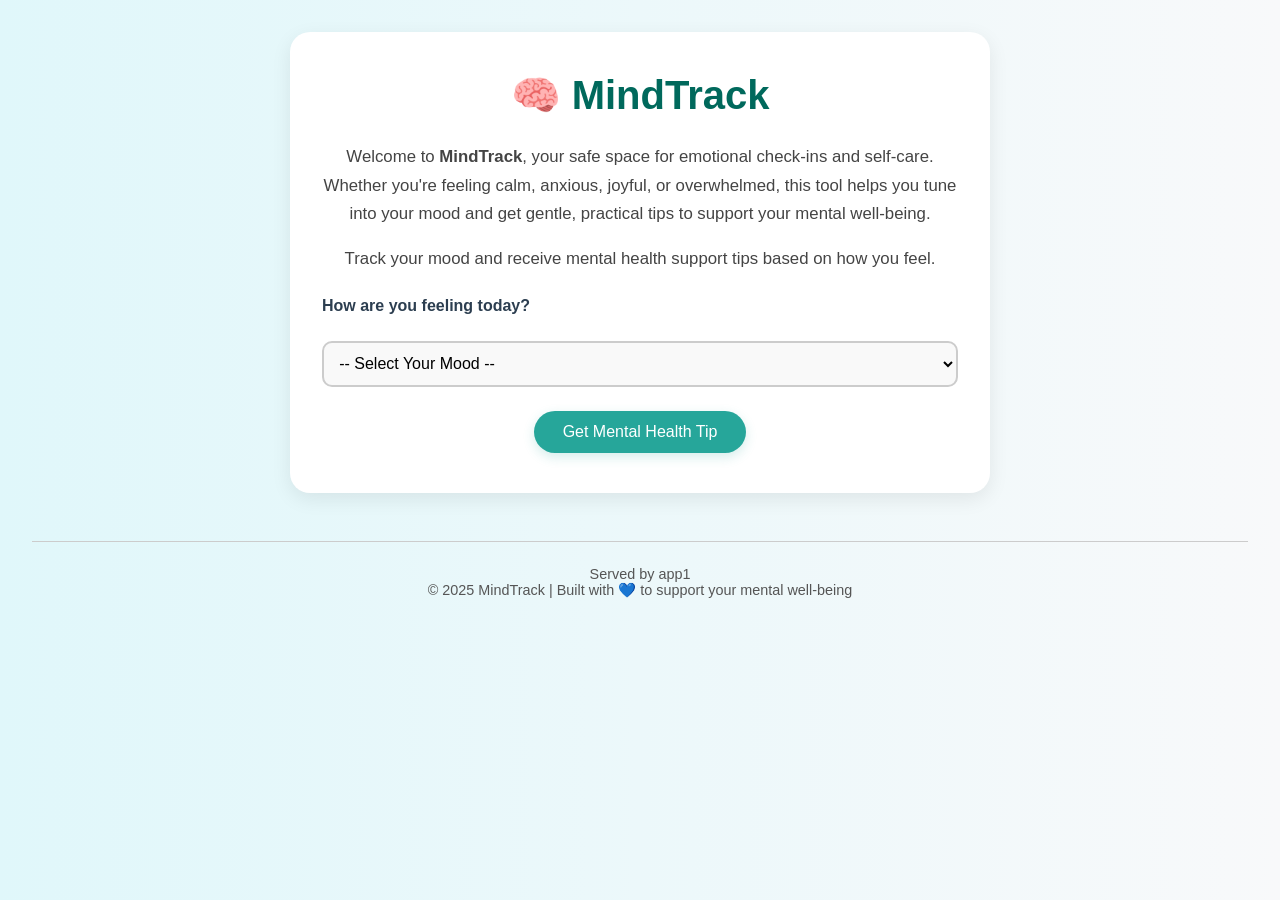
==== index.html @ 3c3019ff "mind track" ====
<!DOCTYPE html>
<html lang="en">
<head>
  <meta charset="UTF-8" />
  <meta name="viewport" content="width=device-width, initial-scale=1.0"/>
  <title>MindTrack – Mood Tracker & Mental Health Tips</title>
  <link rel="stylesheet" href="styles/style.css" />
</head>
<body>
  <main>
    <h1>🧠 MindTrack</h1>
    
    <!-- Welcome Paragraph -->
    <p>
      Welcome to <strong>MindTrack</strong>, your safe space for emotional check-ins and self-care.
      Whether you're feeling calm, anxious, joyful, or overwhelmed, this tool helps you tune into your mood
      and get gentle, practical tips to support your mental well-being.
    </p>


    <!-- Short Description -->
    <p>Track your mood and receive mental health support tips based on how you feel.</p>

    <!-- Mood Selection Section -->
    <section id="mood-section">
      <label for="mood-select">How are you feeling today?</label><br />
      <select id="mood-select">
        <option value="">-- Select Your Mood --</option>
        <option value="happy">😊 Happy</option>
        <option value="sad">😢 Sad</option>
        <option value="anxious">😰 Anxious</option>
        <option value="angry">😡 Angry</option>
        <option value="tired">😴 Tired</option>
      </select>
      <br />
      <button id="get-tip-btn">Get Mental Health Tip</button>
    </section>

    <!-- Response Section -->
    <section id="tip-section" style="display: none;">
      <h2>Your Tip 💡</h2>
      <p id="tip-text">Select a mood to receive a helpful tip.</p>

      <!-- Motivational Quote Section -->
<section id="quote-section" style="display: none; margin-top: 2rem; padding: 1rem; background-color: #f0f8ff; border-left: 6px solid #2196f3; border-radius: 10px;">
  <h2>Motivational Quote 💬</h2>
  <div id="quote-text">Loading quote...</div>
  <button id="new-quote-btn" style="margin-top: 1rem; padding: 0.5rem 1rem; background-color: #2196f3; color: white; border: none; border-radius: 8px; cursor: pointer;">New Quote</button>
</section>

<!-- Affirmation Section -->
<section id="affirmation-section" style="display: none; margin-top: 2rem; padding: 1rem; background-color: #fffbe6; border-left: 6px solid #ff9800; border-radius: 10px;">
  <h2>🌟 Daily Affirmation</h2>
  <p id="affirmation-text">Click the button to get your affirmation!</p>
  <button id="get-affirmation-btn" style="margin-top: 1rem; padding: 0.5rem 1rem; background-color: #ff9800; color: white; border: none; border-radius: 8px; cursor: pointer;">Get Affirmation</button>
</section>

<!--fun fact section-->
<section id="fun-fact-section" style="display: none; margin-top: 2rem; padding: 1rem; background-color: #e8f4fc; border-left: 6px solid #2196f3; border-radius: 10px;">
  <h2>🤓 Fun Fact</h2>
  <p id="fun-fact-text">Click the button to learn something fun!</p>
  <button id="get-fun-fact-btn" style="margin-top: 1rem; padding: 0.5rem 1rem; background-color: #2196f3; color: white; border: none; border-radius: 8px; cursor: pointer;">Get Fun Fact</button>
</section>
<!--jokes section-->
<section id="joke-section" style="display: none;">
  <h2>Joke of the Moment 😂</h2>
  <p id="joke-text"></p>
  <button id="get-joke-btn">Get Another Joke</button>
</section>

<!-- User Notes Section -->
<section id="notes-section" style="margin-top: 2rem;">
  <h2>Your Notes 📝</h2>
  <textarea id="user-notes" rows="5" style="width: 100%; padding: 0.5rem; font-size: 1rem; border-radius: 10px; border: 1px solid #ccc;" placeholder="Write down how you feel or anything you want to remember..."></textarea>
  <button id="save-notes-btn" style="margin-top: 1rem; padding: 0.5rem 1rem; background-color: #4caf50; color: white; border: none; border-radius: 8px; cursor: pointer;">Save Notes</button>
<p id="save-confirmation" style="display: none; color: green; margin-top: 0.5rem;">Notes saved!</p>

    </section>
  </main>

  <!-- Footer Section -->
  <footer>
<p>Served by app1</p>

    <p>&copy; 2025 MindTrack | Built with 💙 to support your mental well-being</p>
  </footer>

  <!-- JavaScript -->
  <script src="scripts/main.js"></script>
</body>
</html>
---- styles/style.css ----
/* Reset defaults */
* {
  margin: 0;
  padding: 0;
  box-sizing: border-box;
}

/* Body Styling */
body {
  font-family: 'Segoe UI', Tahoma, Geneva, Verdana, sans-serif;
  background: linear-gradient(to right, #e0f7fa, #f8f9fa);
  color: #333;
  padding: 2rem;
  min-height: 100vh;
}

/* Main Container */
main {
  max-width: 700px;
  margin: auto;
  background-color: #ffffff;
  padding: 2.5rem 2rem;
  border-radius: 20px;
  box-shadow: 0 6px 20px rgba(0, 0, 0, 0.08);
  transition: all 0.3s ease-in-out;
}

/* Heading */
h1 {
  font-size: 2.5rem;
  color: #00695c;
  text-align: center;
  margin-bottom: 1.5rem;
}

/* Paragraphs */
main p {
  font-size: 1.05rem;
  margin-bottom: 1rem;
  color: #444;
  line-height: 1.7;
  text-align: center;
}

/* Label */
label {
  display: block;
  font-size: 1rem;
  font-weight: 600;
  margin-top: 1.5rem;
  margin-bottom: 0.5rem;
  color: #2c3e50;
}

/* Select Dropdown */
select {
  width: 100%;
  padding: 0.7rem;
  font-size: 1rem;
  border: 2px solid #ccc;
  border-radius: 10px;
  background-color: #f9f9f9;
  transition: border 0.3s;
}

select:focus {
  border-color: #26a69a;
  outline: none;
}

/* Button */
button {
  display: block;
  margin: 1.5rem auto 0;
  padding: 0.75rem 1.8rem;
  font-size: 1rem;
  background-color: #26a69a;
  color: white;
  border: none;
  border-radius: 30px;
  cursor: pointer;
  transition: background 0.3s ease;
  box-shadow: 0 4px 12px rgba(38, 166, 154, 0.2);
}

button:hover {
  background-color: #2bbbad;
}

/* Tip Section */
#tip-section {
  margin-top: 2rem;
  padding: 1.5rem;
  border-left: 6px solid #26a69a;
  border-radius: 12px;
  background-color: #e0f2f1;
  color: #004d40;
  text-align: center;
}

#tip-section h2 {
  font-size: 1.3rem;
  margin-bottom: 0.75rem;
}

/* Footer */
footer {
  text-align: center;
  margin-top: 3rem;
  padding-top: 1.5rem;
  font-size: 0.9rem;
  color: #555;
  border-top: 1px solid #ccc;
}
#quote-section h2, #notes-section h2 {
  color: #1565c0;
  margin-bottom: 0.5rem;
}

#new-quote-btn:hover {
  background-color: #0d47a1;
}

#user-notes {
  resize: vertical;
  font-family: inherit;
}
#affirmation-section {
  background-color: #f0f9ff;
  padding: 1.5rem;
  border-radius: 10px;
  margin-top: 2rem;
  text-align: center;
}

#affirmation-section button {
  padding: 0.5rem 1rem;
  background-color: #0077cc;
  color: white;
  border: none;
  border-radius: 5px;
  cursor: pointer;
}
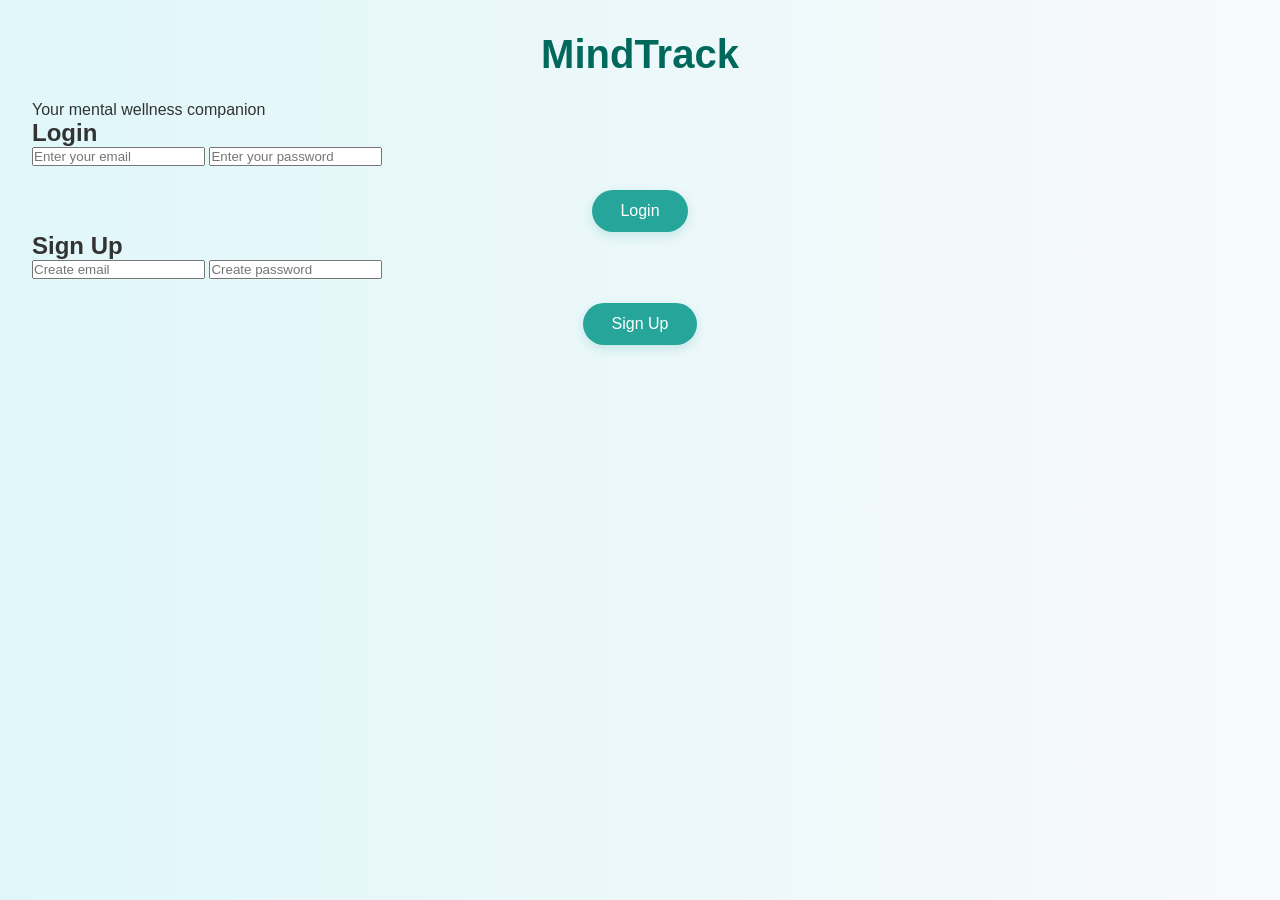
==== commit 746e5ab4: "mind track Updated the HTML structure to include a login and sign-up form, replacing the previous mo" ====
--- a/index.html
+++ b/index.html
@@ -1,91 +1,36 @@
 <!DOCTYPE html>
 <html lang="en">
 <head>
-  <meta charset="UTF-8" />
-  <meta name="viewport" content="width=device-width, initial-scale=1.0"/>
-  <title>MindTrack – Mood Tracker & Mental Health Tips</title>
-  <link rel="stylesheet" href="styles/style.css" />
+  <meta charset="UTF-8">
+  <title>MindTrack - Login</title>
+  <link rel="stylesheet" href="styles/style.css">
 </head>
 <body>
-  <main>
-    <h1>🧠 MindTrack</h1>
+
+  <div class="container">
+
+    <h1>MindTrack</h1>
+    <p>Your mental wellness companion</p>
+
     
-    <!-- Welcome Paragraph -->
-    <p>
-      Welcome to <strong>MindTrack</strong>, your safe space for emotional check-ins and self-care.
-      Whether you're feeling calm, anxious, joyful, or overwhelmed, this tool helps you tune into your mood
-      and get gentle, practical tips to support your mental well-being.
-    </p>
+    <div class="form-section">
+      <h2>Login</h2>
+      <input type="email" id="email" placeholder="Enter your email">
+      <input type="password" id="password" placeholder="Enter your password">
+      <button onclick="login()">Login</button>
+    </div>
 
+    
+    <div class="form-section">
+      <h2>Sign Up</h2>
+      <input type="email" id="newEmail" placeholder="Create email">
+      <input type="password" id="newPassword" placeholder="Create password">
+      <button onclick="signup()">Sign Up</button>
+    </div>
 
-    <!-- Short Description -->
-    <p>Track your mood and receive mental health support tips based on how you feel.</p>
+  </div>
 
-    <!-- Mood Selection Section -->
-    <section id="mood-section">
-      <label for="mood-select">How are you feeling today?</label><br />
-      <select id="mood-select">
-        <option value="">-- Select Your Mood --</option>
-        <option value="happy">😊 Happy</option>
-        <option value="sad">😢 Sad</option>
-        <option value="anxious">😰 Anxious</option>
-        <option value="angry">😡 Angry</option>
-        <option value="tired">😴 Tired</option>
-      </select>
-      <br />
-      <button id="get-tip-btn">Get Mental Health Tip</button>
-    </section>
+  <script src="scripts/main.js"></script>
 
-    <!-- Response Section -->
-    <section id="tip-section" style="display: none;">
-      <h2>Your Tip 💡</h2>
-      <p id="tip-text">Select a mood to receive a helpful tip.</p>
-
-      <!-- Motivational Quote Section -->
-<section id="quote-section" style="display: none; margin-top: 2rem; padding: 1rem; background-color: #f0f8ff; border-left: 6px solid #2196f3; border-radius: 10px;">
-  <h2>Motivational Quote 💬</h2>
-  <div id="quote-text">Loading quote...</div>
-  <button id="new-quote-btn" style="margin-top: 1rem; padding: 0.5rem 1rem; background-color: #2196f3; color: white; border: none; border-radius: 8px; cursor: pointer;">New Quote</button>
-</section>
-
-<!-- Affirmation Section -->
-<section id="affirmation-section" style="display: none; margin-top: 2rem; padding: 1rem; background-color: #fffbe6; border-left: 6px solid #ff9800; border-radius: 10px;">
-  <h2>🌟 Daily Affirmation</h2>
-  <p id="affirmation-text">Click the button to get your affirmation!</p>
-  <button id="get-affirmation-btn" style="margin-top: 1rem; padding: 0.5rem 1rem; background-color: #ff9800; color: white; border: none; border-radius: 8px; cursor: pointer;">Get Affirmation</button>
-</section>
-
-<!--fun fact section-->
-<section id="fun-fact-section" style="display: none; margin-top: 2rem; padding: 1rem; background-color: #e8f4fc; border-left: 6px solid #2196f3; border-radius: 10px;">
-  <h2>🤓 Fun Fact</h2>
-  <p id="fun-fact-text">Click the button to learn something fun!</p>
-  <button id="get-fun-fact-btn" style="margin-top: 1rem; padding: 0.5rem 1rem; background-color: #2196f3; color: white; border: none; border-radius: 8px; cursor: pointer;">Get Fun Fact</button>
-</section>
-<!--jokes section-->
-<section id="joke-section" style="display: none;">
-  <h2>Joke of the Moment 😂</h2>
-  <p id="joke-text"></p>
-  <button id="get-joke-btn">Get Another Joke</button>
-</section>
-
-<!-- User Notes Section -->
-<section id="notes-section" style="margin-top: 2rem;">
-  <h2>Your Notes 📝</h2>
-  <textarea id="user-notes" rows="5" style="width: 100%; padding: 0.5rem; font-size: 1rem; border-radius: 10px; border: 1px solid #ccc;" placeholder="Write down how you feel or anything you want to remember..."></textarea>
-  <button id="save-notes-btn" style="margin-top: 1rem; padding: 0.5rem 1rem; background-color: #4caf50; color: white; border: none; border-radius: 8px; cursor: pointer;">Save Notes</button>
-<p id="save-confirmation" style="display: none; color: green; margin-top: 0.5rem;">Notes saved!</p>
-
-    </section>
-  </main>
-
-  <!-- Footer Section -->
-  <footer>
-<p>Served by app1</p>
-
-    <p>&copy; 2025 MindTrack | Built with 💙 to support your mental well-being</p>
-  </footer>
-
-  <!-- JavaScript -->
-  <script src="scripts/main.js"></script>
 </body>
 </html>
